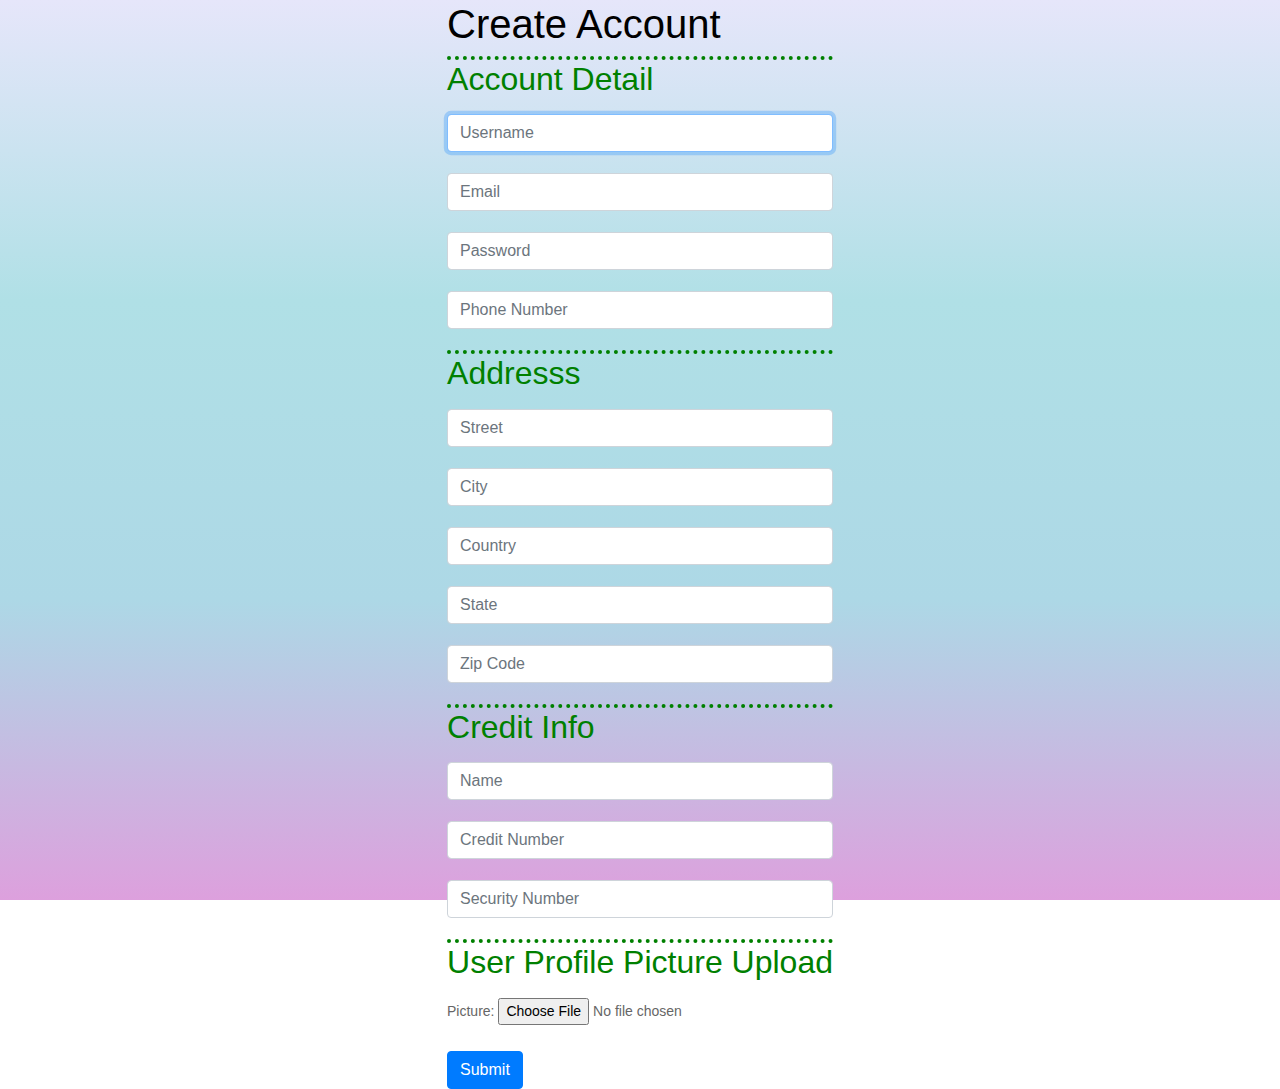
==== register.html @ c7e84768 "added all the files" ====
<!DOCTYPE html>
<html lang="en">
<head>
    <meta charset="UTF-8">
    <meta name="viewport" content="width=device-width, initial-scale=1.0">
    <title>Register</title>
    <link rel="stylesheet" type="text/css" href="stylesheet/register.css">
    <link rel="stylesheet" href="https://stackpath.bootstrapcdn.com/bootstrap/4.4.1/css/bootstrap.min.css" 
    integrity="sha384-Vkoo8x4CGsO3+Hhxv8T/Q5PaXtkKtu6ug5TOeNV6gBiFeWPGFN9MuhOf23Q9Ifjh" crossorigin="anonymous">
</head>
<body>
    <div class="box">
        <form action="registerVerify.php" method="post">
            <h1>Create Account</h1>
            <fieldset>
                <legend>
                    <h2>Account Detail</h2>
                </legend>
                <input type="text" class="form-control" placeholder="Username" name="username" required autofocus><br>
                <input type="email" class="form-control" placeholder="Email" name="email" required><br>
                <input type="password" class="form-control" placeholder="Password" name="password" required><br>
                <input type="text" class="form-control" placeholder="Phone Number" name="phone" required><br>
            </fieldset>
            <fieldset>
                <legend>
                    <h2>Addresss</h2>
                </legend>
                <input type="text" class="form-control" placeholder="Street" name="street" required><br>
                <input type="text" class="form-control" placeholder="City" name="city" required><br>
                <input type="text" class="form-control" placeholder="Country" name="country" required><br>
                <input type="text" class="form-control" placeholder="State" name="state" required><br>
                <input type="text" class="form-control" placeholder="Zip Code" name="zip" required><br>
            </fieldset>
            <fieldset>
                <legend>
                    <h2>Credit Info</h2>
                </legend>
                <input type="text" class="form-control" placeholder="Name" name="name" required><br>
                <input type="text" class="form-control" placeholder="Credit Number" name="creditNumber" required><br>
                <input type="text" class="form-control" placeholder="Security Number" name="security" required><br>
            </fieldset>
            <fieldset>
                <legend>
                    <h2>User Profile Picture Upload</h2>
                </legend>
                <label>Picture: </label>
                <input type="file" name="fileToUpload" id="fileToUpload" required><br><br>
            </fieldset>
            <button type="submit" class="btn btn-primary">Submit</button>
        </form>
    </div>

</body>
</html>
---- stylesheet/register.css ----
html, body {
    min-height: 100%;
    background-repeat: no-repeat;
    background-attachment: fixed;
    background-image: linear-gradient(lavender, powderblue, lightblue,plum); 
} 

.box {
    width: 100%;
    display: flex;
    flex-wrap: wrap;
    justify-content: center;
    align-items: center;
}

body, div, form, input, select, p { 
    padding: 0;
    margin: 0;
    outline: none;
    font-family: Roboto, Arial, sans-serif;
    font-size: 14px;
    color: #666;
}

h1 {
    color: black;
}

h2 {
    color: green;
}

legend {
    border: none;
    border-top: 4px dotted green;
}
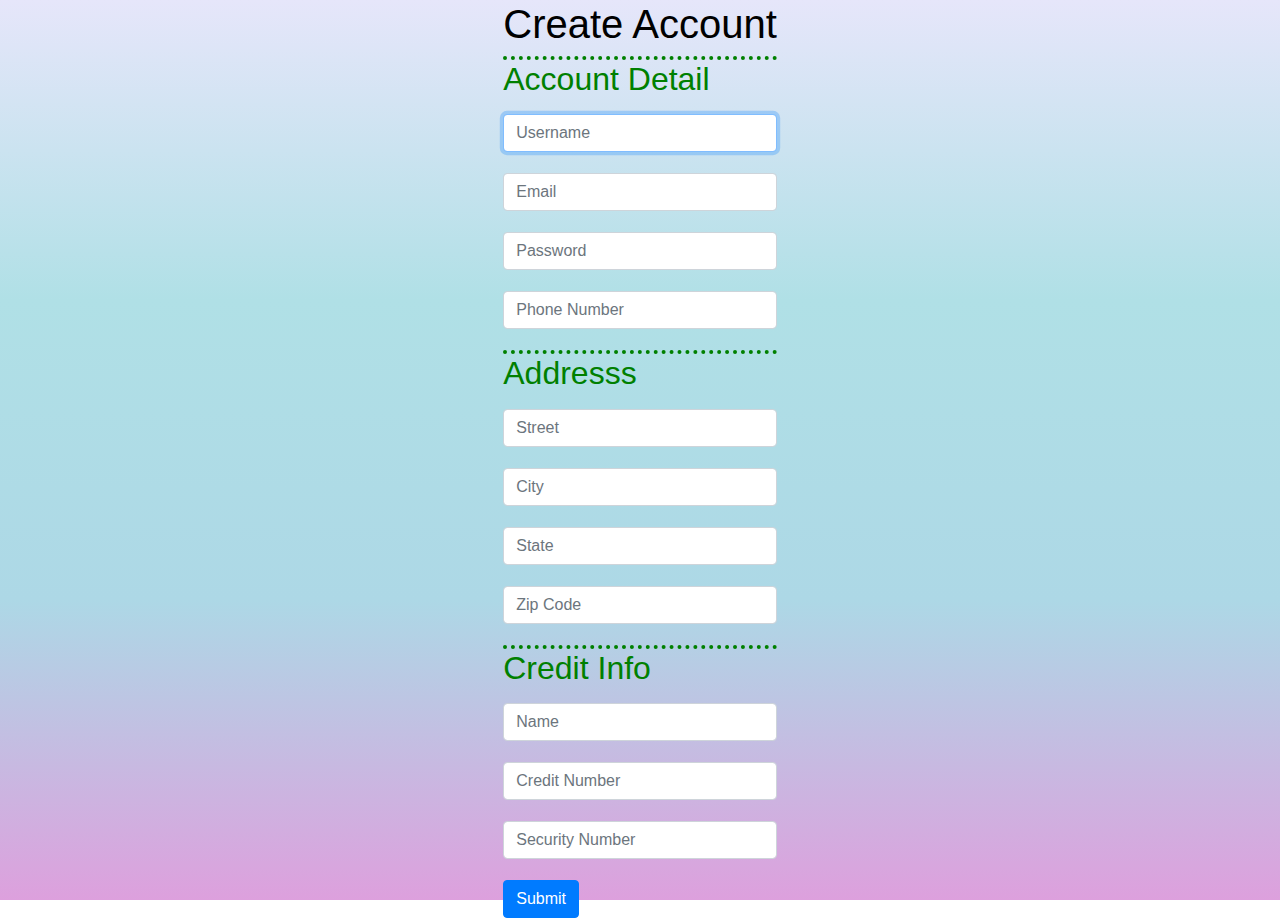
==== commit 59c15575: "register and login work" ====
--- a/register.html
+++ b/register.html
@@ -27,7 +27,6 @@
                 </legend>
                 <input type="text" class="form-control" placeholder="Street" name="street" required><br>
                 <input type="text" class="form-control" placeholder="City" name="city" required><br>
-                <input type="text" class="form-control" placeholder="Country" name="country" required><br>
                 <input type="text" class="form-control" placeholder="State" name="state" required><br>
                 <input type="text" class="form-control" placeholder="Zip Code" name="zip" required><br>
             </fieldset>
@@ -36,17 +35,10 @@
                     <h2>Credit Info</h2>
                 </legend>
                 <input type="text" class="form-control" placeholder="Name" name="name" required><br>
-                <input type="text" class="form-control" placeholder="Credit Number" name="creditNumber" required><br>
+                <input type="text" class="form-control" placeholder="Credit Number" name="credit_number" required><br>
                 <input type="text" class="form-control" placeholder="Security Number" name="security" required><br>
             </fieldset>
-            <fieldset>
-                <legend>
-                    <h2>User Profile Picture Upload</h2>
-                </legend>
-                <label>Picture: </label>
-                <input type="file" name="fileToUpload" id="fileToUpload" required><br><br>
-            </fieldset>
-            <button type="submit" class="btn btn-primary">Submit</button>
+            <button type="submit" class="btn btn-primary" name="submit">Submit</button>
         </form>
     </div>
 
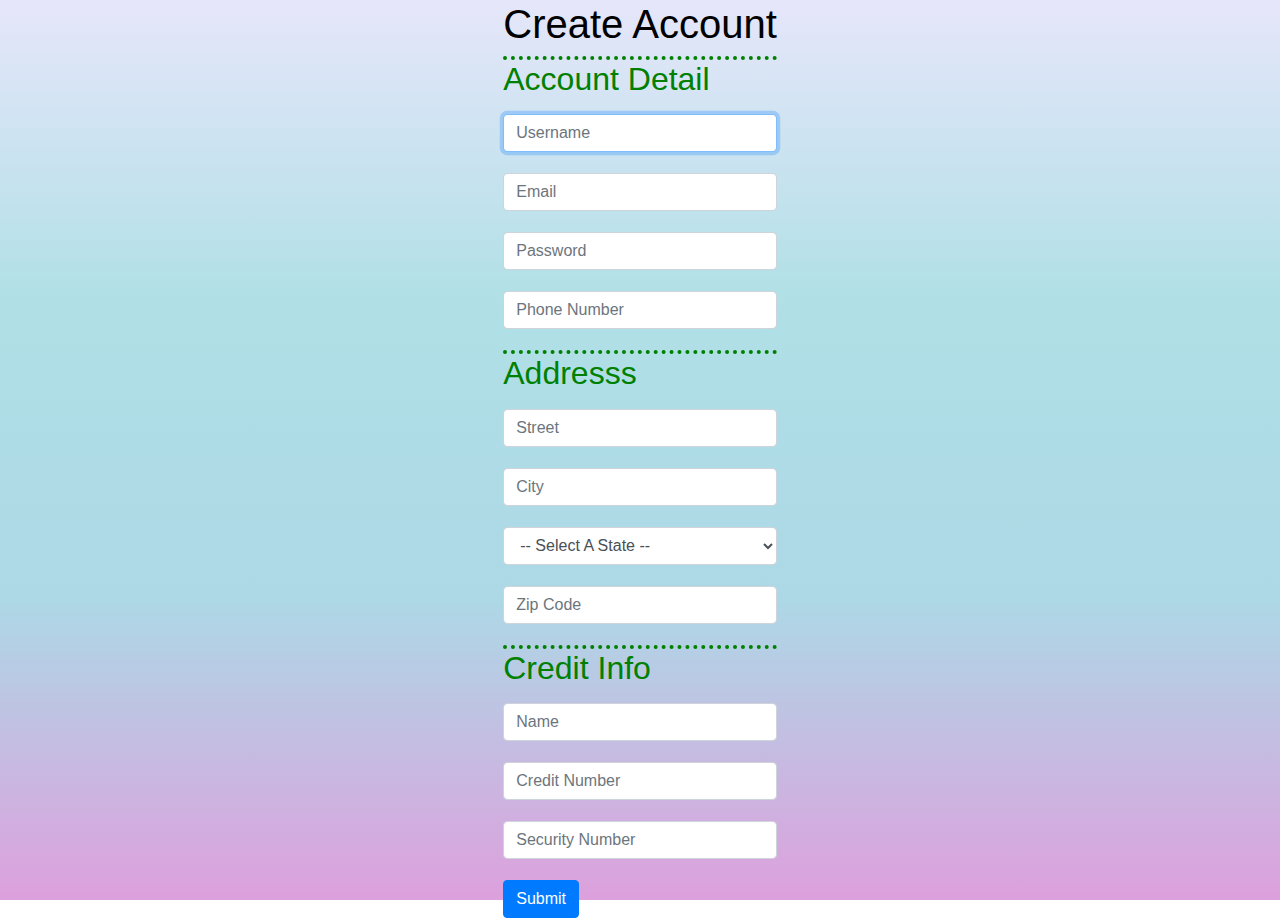
==== commit 6d90edb1: "added sql and added a dropdown" ====
--- a/register.html
+++ b/register.html
@@ -26,8 +26,62 @@
                     <h2>Addresss</h2>
                 </legend>
                 <input type="text" class="form-control" placeholder="Street" name="street" required><br>
+
                 <input type="text" class="form-control" placeholder="City" name="city" required><br>
-                <input type="text" class="form-control" placeholder="State" name="state" required><br>
+                <select class="form-control" name="state" required >
+                    <option hidden disabld selected value> -- Select A State -- </option>
+                    <option value="AL">Alabama</option>
+                    <option value="AK">Alaska</option>
+                    <option value="AZ">Arizona</option>
+                    <option value="AR">Arkansas</option>
+                    <option value="CA">California</option>
+                    <option value="CO">Colorado</option>
+                    <option value="CT">Connecticut</option>
+                    <option value="DE">Delaware</option>
+                    <option value="DC">District Of Columbia</option>
+                    <option value="FL">Florida</option>
+                    <option value="GA">Georgia</option>
+                    <option value="HI">Hawaii</option>
+                    <option value="ID">Idaho</option>
+                    <option value="IL">Illinois</option>
+                    <option value="IN">Indiana</option>
+                    <option value="IA">Iowa</option>
+                    <option value="KS">Kansas</option>
+                    <option value="KY">Kentucky</option>
+                    <option value="LA">Louisiana</option>
+                    <option value="ME">Maine</option>
+                    <option value="MD">Maryland</option>
+                    <option value="MA">Massachusetts</option>
+                    <option value="MI">Michigan</option>
+                    <option value="MN">Minnesota</option>
+                    <option value="MS">Mississippi</option>
+                    <option value="MO">Missouri</option>
+                    <option value="MT">Montana</option>
+                    <option value="NE">Nebraska</option>
+                    <option value="NV">Nevada</option>
+                    <option value="NH">New Hampshire</option>
+                    <option value="NJ">New Jersey</option>
+                    <option value="NM">New Mexico</option>
+                    <option value="NY">New York</option>
+                    <option value="NC">North Carolina</option>
+                    <option value="ND">North Dakota</option>
+                    <option value="OH">Ohio</option>
+                    <option value="OK">Oklahoma</option>
+                    <option value="OR">Oregon</option>
+                    <option value="PA">Pennsylvania</option>
+                    <option value="RI">Rhode Island</option>
+                    <option value="SC">South Carolina</option>
+                    <option value="SD">South Dakota</option>
+                    <option value="TN">Tennessee</option>
+                    <option value="TX">Texas</option>
+                    <option value="UT">Utah</option>
+                    <option value="VT">Vermont</option>
+                    <option value="VA">Virginia</option>
+                    <option value="WA">Washington</option>
+                    <option value="WV">West Virginia</option>
+                    <option value="WI">Wisconsin</option>
+                    <option value="WY">Wyoming</option>
+                </select> <br>
                 <input type="text" class="form-control" placeholder="Zip Code" name="zip" required><br>
             </fieldset>
             <fieldset>
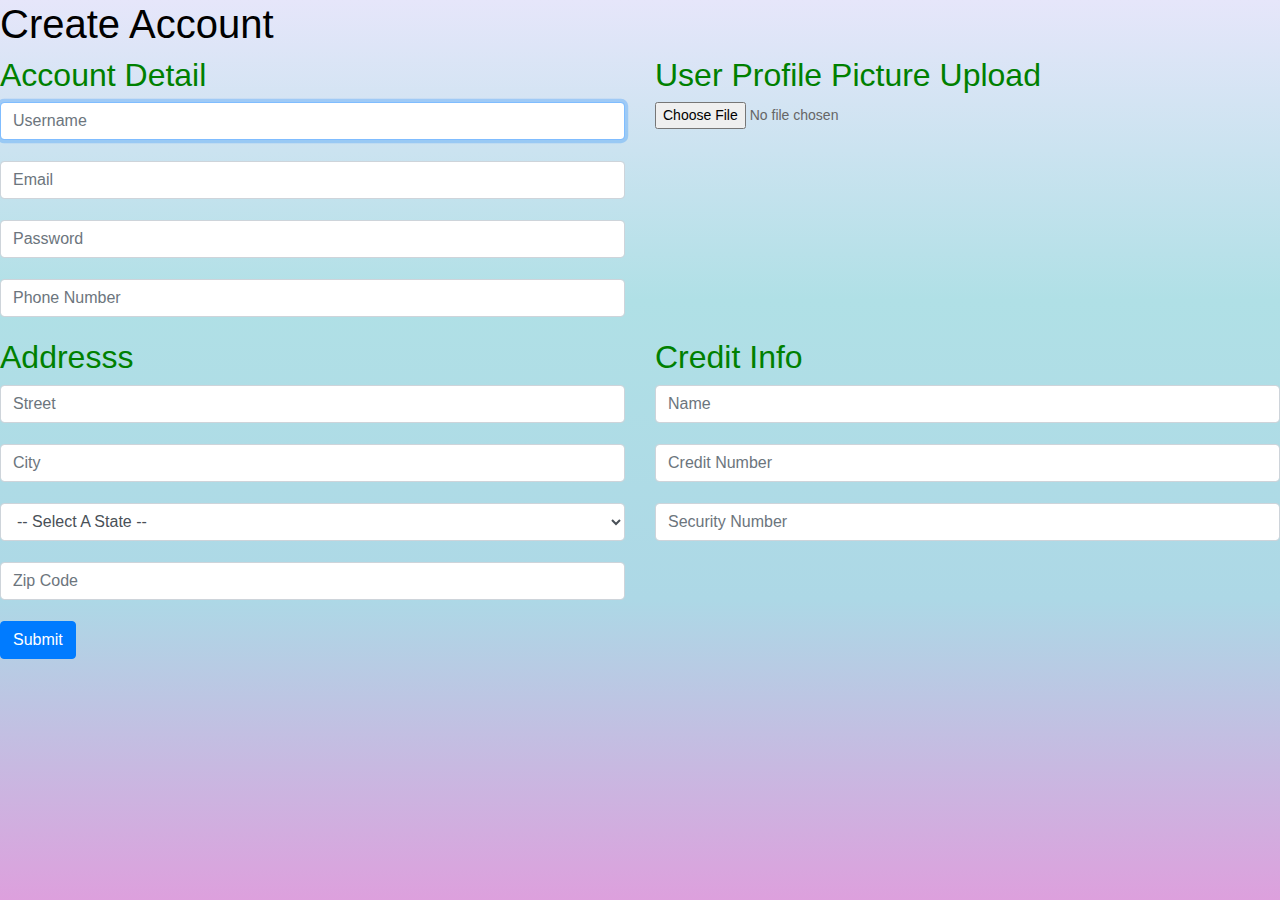
==== commit 11241376: "fixed all issues" ====
--- a/register.html
+++ b/register.html
@@ -9,24 +9,24 @@
     integrity="sha384-Vkoo8x4CGsO3+Hhxv8T/Q5PaXtkKtu6ug5TOeNV6gBiFeWPGFN9MuhOf23Q9Ifjh" crossorigin="anonymous">
 </head>
 <body>
-    <div class="box">
-        <form action="registerVerify.php" method="post">
+        <form action="registerVerify.php" method="post" enctype="multipart/form-data">
+            <input type="hidden" name="MAX_FILE_SIZE" value="100000000000">
             <h1>Create Account</h1>
-            <fieldset>
-                <legend>
-                    <h2>Account Detail</h2>
-                </legend>
+            <div class="row">
+            <div class="col-sm-6">
+                <h2>Account Detail</h2>
                 <input type="text" class="form-control" placeholder="Username" name="username" required autofocus><br>
                 <input type="email" class="form-control" placeholder="Email" name="email" required><br>
                 <input type="password" class="form-control" placeholder="Password" name="password" required><br>
                 <input type="text" class="form-control" placeholder="Phone Number" name="phone" required><br>
-            </fieldset>
-            <fieldset>
-                <legend>
-                    <h2>Addresss</h2>
-                </legend>
+            </div>
+            <div class="col-sm-6">
+                <h2>User Profile Picture Upload</h2>
+                <input type="file" name="fileToUpload" id="fileToUpload" required>
+            </div>
+            <div class="col-sm-6">
+                <h2>Addresss</h2>
                 <input type="text" class="form-control" placeholder="Street" name="street" required><br>
-
                 <input type="text" class="form-control" placeholder="City" name="city" required><br>
                 <select class="form-control" name="state" required >
                     <option hidden disabld selected value> -- Select A State -- </option>
@@ -83,18 +83,16 @@
                     <option value="WY">Wyoming</option>
                 </select> <br>
                 <input type="text" class="form-control" placeholder="Zip Code" name="zip" required><br>
-            </fieldset>
-            <fieldset>
-                <legend>
-                    <h2>Credit Info</h2>
-                </legend>
+            </div>
+            <div class="col-sm-6">
+                <h2>Credit Info</h2>
                 <input type="text" class="form-control" placeholder="Name" name="name" required><br>
                 <input type="text" class="form-control" placeholder="Credit Number" name="credit_number" required><br>
                 <input type="text" class="form-control" placeholder="Security Number" name="security" required><br>
-            </fieldset>
-            <button type="submit" class="btn btn-primary" name="submit">Submit</button>
-        </form>
+            </div>
     </div>
+    <input type="submit" class="btn btn-primary justified" name="submit"></button>
+    </form>
+</body>
 
-</body>
 </html>